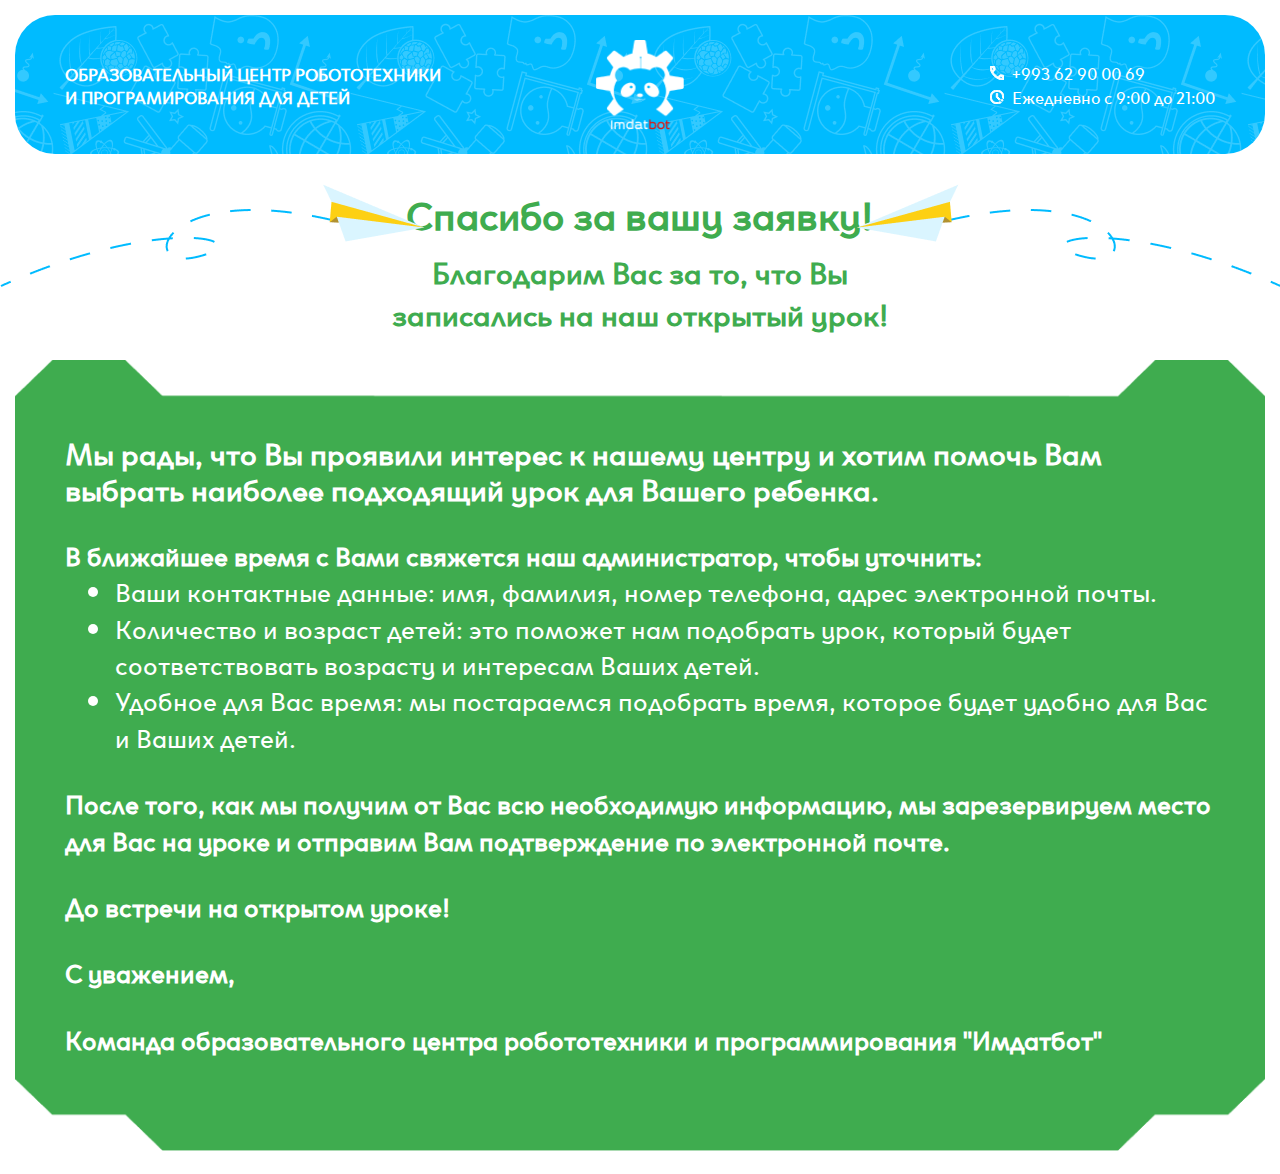
==== thanks-letter.html @ 09eda77b "mobile responsive nad refactoring background shape" ====
<!DOCTYPE html>
<html lang="en">
<head>
  <meta charset="UTF-8">
  <meta name="viewport" content="width=device-width, initial-scale=1.0">
  <title>Document</title>
  <link rel="stylesheet" href="./assets/css/app.css">
</head>
<body>
  
  <header class="header header--theme-blue header--theme container">
    <h3 class="logotype__heading logotype__heading--theme-white">ОБРАЗОВАТЕЛЬНЫЙ ЦЕНТР РОБОТОТЕХНИКИ И ПРОГРАМИРОВАНИЯ ДЛЯ ДЕТЕЙ</h3>

    <div class="logotype__image">
      <img src="./assets/images/logotype.png" alt="logotype__image" class="image__element--fit-contain image__element image__element--fit-position-center">
    </div>

    <div class="header__right-column">
      <ul>

        <li class="item">
          <a href="#" class="item item__heading">
              <svg class="icon icon-size margin-right-8">
                <use xlink:href="./assets/icons/sprite.svg#phone"></use>
              </svg>
            +993 62 90 00 69
          </a>
        </li>

        <li class="item">
          <a href="" class="item item__heading">
            <svg class="icon icon-size margin-right-8">
              <use xlink:href="./assets/icons/sprite.svg#clock"></use>
            </svg>
            Ежедневно с 9:00 до 21:00
          </a>
        </li>

      </ul>
    </div>
  </header>

  <main>

    <div class="absolute-image absolute-image-left">
      <img src="./assets/images/plane-road left.png" alt="">
    </div>

    <div class="absolute-image absolute-image-right">
      <img src="./assets/images/plane-road right.png" alt="">
    </div>

    <section class="container">
      <h1 class="heading__thanks-letter margin-30-0-10 heading--theme-green">Спасибо за вашу заявку!</h1>
      <p class="heading heading-size heading--theme-green">Благодарим Вас за то, что Вы записались на наш открытый урок!</p>
    </section>

    <section class="container">

      <div class="background-theme--freeform-shape">
        <div class="form__background-image__image-top">
          <img src="./assets/images/form-background-top.png" alt="" class="image__element">
        </div>
  
        <div class="form__background-image__image-bottom">
          <img src="./assets/images/form-background-bottom.png" alt="" class="image__element">
        </div>
  
        <div class="thanks-letter__text padding-0-50px background-theme--green freedom-shape__middle">
          <h3 class="thanks-letter__heading">Мы рады, что Вы проявили интерес к нашему центру и хотим помочь Вам выбрать наиболее подходящий урок для Вашего ребенка.</h3>
    
          <p class="thanks-letter__heading margin-top-30">В ближайшее время с Вами свяжется наш администратор, чтобы уточнить:</p>
    
          <ul>
            <li>Ваши контактные данные: имя, фамилия, номер телефона, адрес электронной почты.</li>
            <li>Количество и возраст детей: это поможет нам подобрать урок, который будет соответствовать возрасту и интересам Ваших детей.</li>
            <li>Удобное для Вас время: мы постараемся подобрать время, которое будет удобно для Вас и Ваших детей.</li>
          </ul>
    
          <p class="thanks-letter__heading margin-top-30">После того, как мы получим от Вас всю необходимую информацию, мы зарезервируем место для Вас на уроке и отправим Вам подтверждение по электронной почте.</p>
    
          <p class="thanks-letter__heading margin-top-30">До встречи на открытом уроке!</p>
    
          <p class="thanks-letter__heading margin-top-30">С уважением,</p>
    
          <p class="thanks-letter__heading margin-top-30">Команда образовательного центра робототехники и программирования "Имдатбот"</p>
        </div>
      </div>


    </section>

  </main>

</body>
</html>
---- assets/css/app.css ----
/* atomic */
@import './atomic/margin.css';
@import './atomic/padding.css';

/* components */
@import '../fonts/fonts.css';
@import './variables.css';
@import './components/header.css';
@import './components/logotype.css';
@import './components/image-element.css';
@import './components/item.css';
@import './components/icon-size.css';
@import './components/grid-image.css';
@import './components/heading.css';
@import './components/form.css';
@import './components/button.css';
@import './components/main.css';
@import './components/absolute-image.css';
@import './components/seperator.css';
@import './components/column.css';
@import './components/hexagon.css';
@import './components/footer.css';
@import './components/social-links.css';
@import './components/coverflow.css';
@import './components/swiper.css';
@import './components/background-themes.css';

*
{
    margin: 0;
    padding: 0;
    box-sizing: border-box;
}
html,
body
{
    height: 100%;
    width: 100%;
}
body
{
    font: normal normal 14px 'TRY Clother';
    padding: 15px 0;
}

.container{
    width: 100%;
    max-width: 1250px;
    margin: 0 auto;
}

@media only screen and (max-width: 1250px) {
    .container
    {
        width: 95%;
    }
}
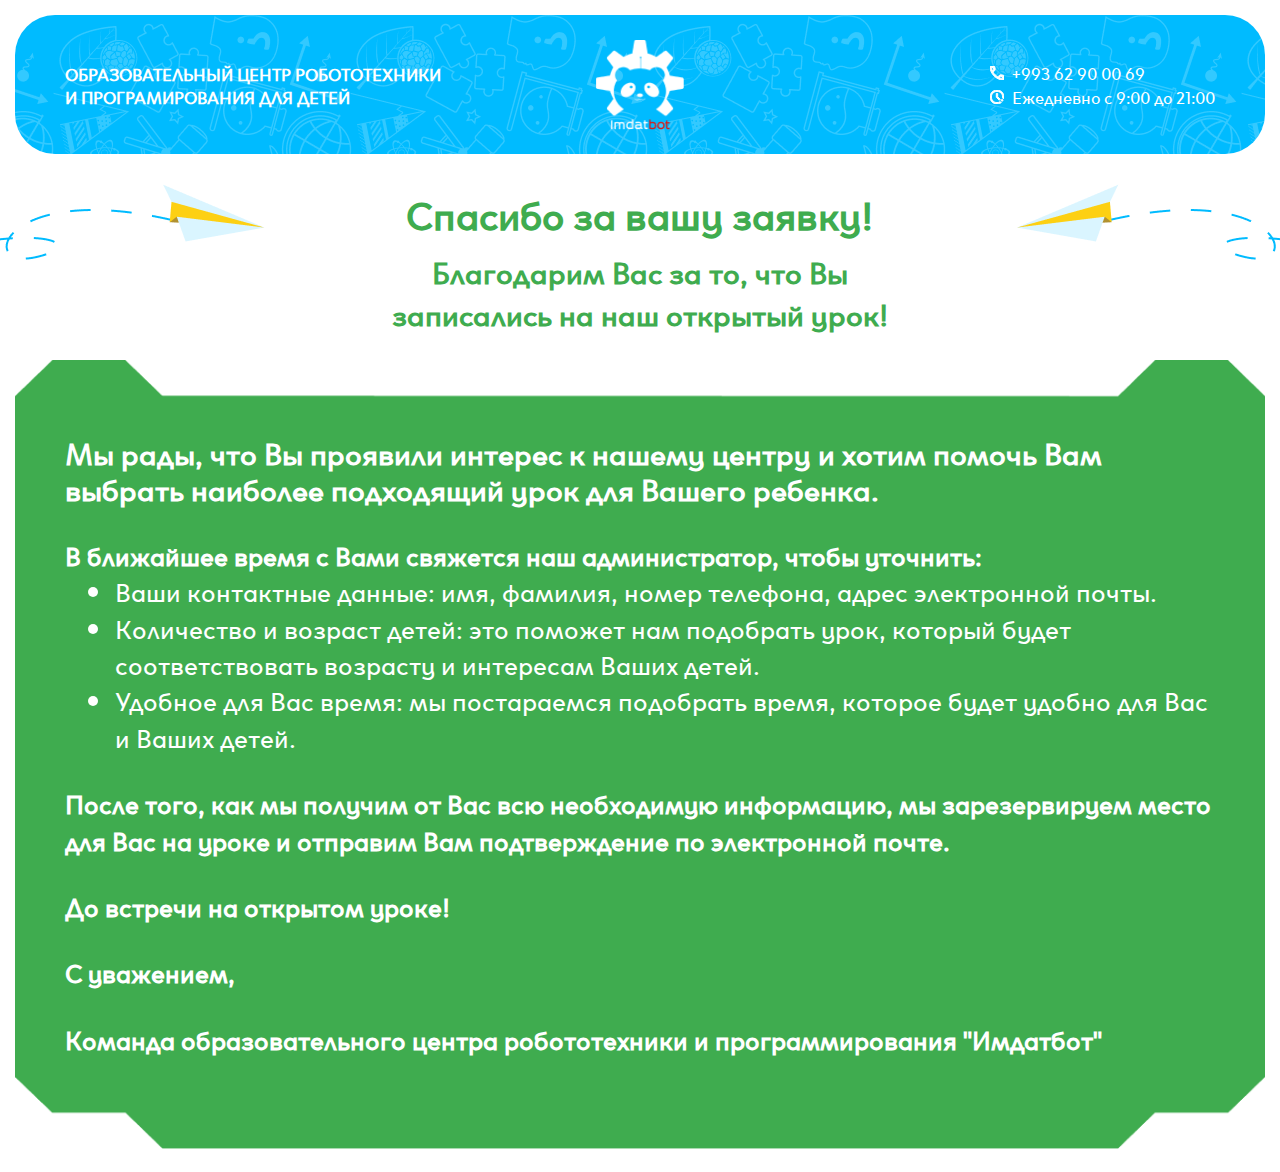
==== commit 739944f4: "mobile" ====
--- a/thanks-letter.html
+++ b/thanks-letter.html
@@ -58,12 +58,21 @@
     <section class="container">
 
       <div class="background-theme--freeform-shape">
-        <div class="form__background-image__image-top">
+        <div class="form__background-image__image-top thanks-letter-desktop">
           <img src="./assets/images/form-background-top.png" alt="" class="image__element">
         </div>
   
-        <div class="form__background-image__image-bottom">
+        <div class="form__background-image__image-bottom thanks-letter-desktop">
           <img src="./assets/images/form-background-bottom.png" alt="" class="image__element">
+        </div>
+
+
+        <div class="form__background-image__image-top thanks-letter-mobile">
+          <img src="./assets/images/form-background-top-mobile.png" alt="" class="image__element">
+        </div>
+
+        <div class="form__background-image__image-bottom thanks-letter-mobile">
+          <img src="./assets/images/form-background-bottom-mobile.png" alt="" class="image__element">
         </div>
   
         <div class="thanks-letter__text padding-0-50px background-theme--green freedom-shape__middle">
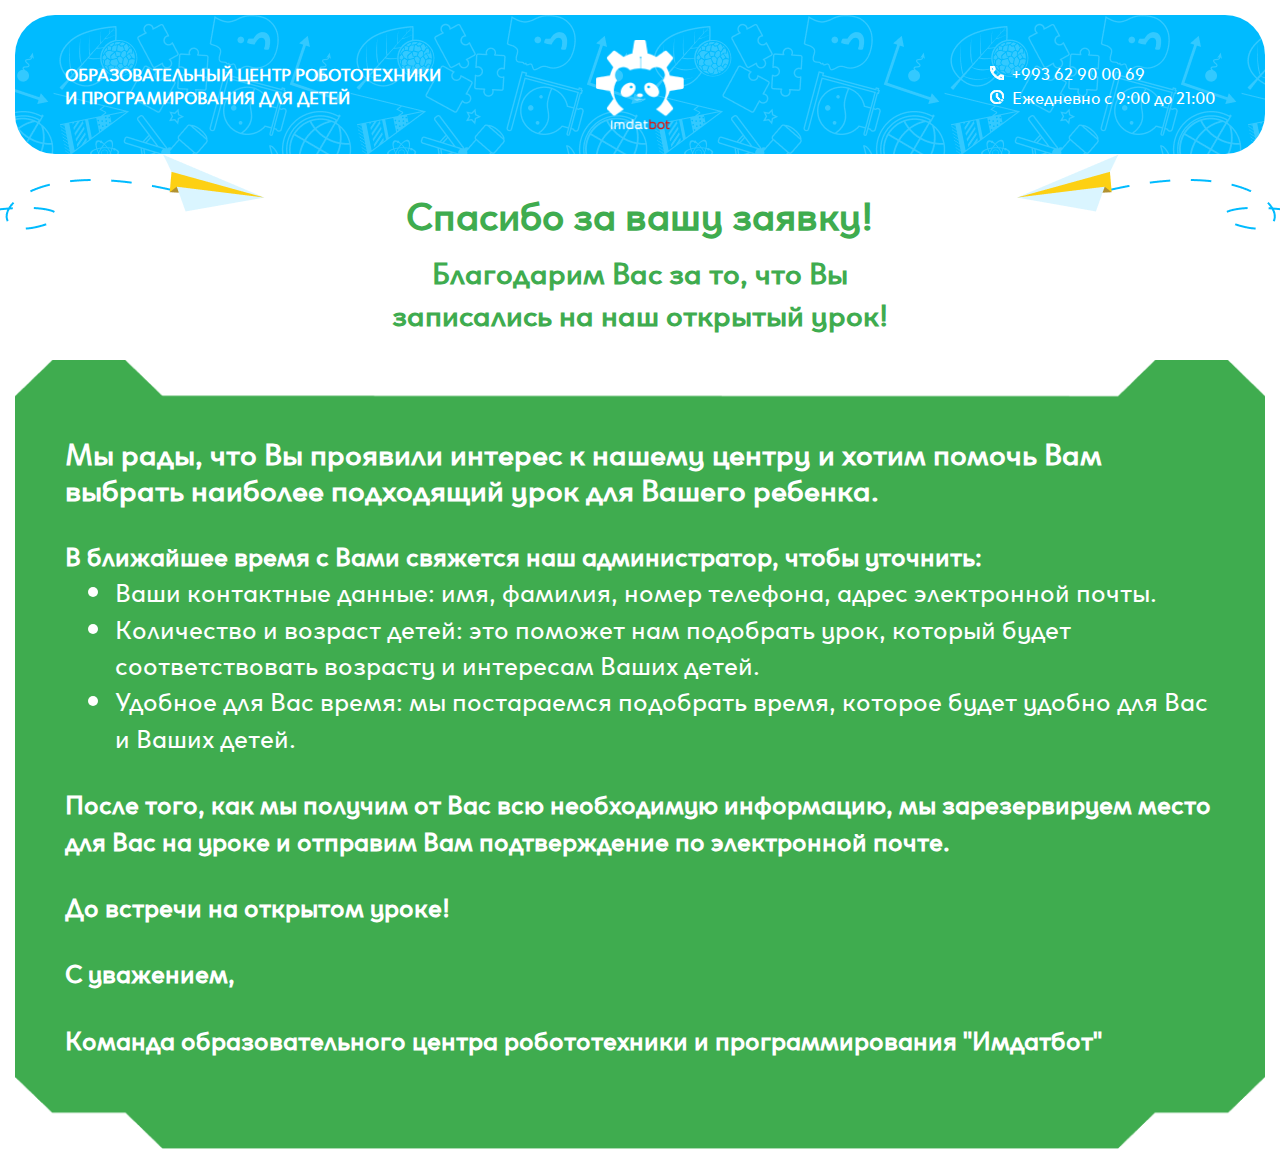
==== commit e4f30006: "refactoring" ====
--- a/thanks-letter.html
+++ b/thanks-letter.html
@@ -4,6 +4,8 @@
   <meta charset="UTF-8">
   <meta name="viewport" content="width=device-width, initial-scale=1.0">
   <title>Document</title>
+  <link rel="shortcut icon" href="./assets/images/logotype.png" type="image/x-icon">
+
   <link rel="stylesheet" href="./assets/css/app.css">
 </head>
 <body>
@@ -12,6 +14,10 @@
     <h3 class="logotype__heading logotype__heading--theme-white">ОБРАЗОВАТЕЛЬНЫЙ ЦЕНТР РОБОТОТЕХНИКИ И ПРОГРАМИРОВАНИЯ ДЛЯ ДЕТЕЙ</h3>
 
     <div class="logotype__image">
+      <img src="./assets/images/logotype.png" alt="logotype__image" class="image__element--fit-contain image__element image__element--fit-position-center">
+    </div>
+
+    <div class="logotype__image-mobile">
       <img src="./assets/images/logotype.png" alt="logotype__image" class="image__element--fit-contain image__element image__element--fit-position-center">
     </div>
 
@@ -40,20 +46,28 @@
     </div>
   </header>
 
-  <main>
+  <main class="thanks-letter">
 
-    <div class="absolute-image absolute-image-left">
-      <img src="./assets/images/plane-road left.png" alt="">
+    <div class="absolute-images">
+      <div class="absolute-image absolute-image-left">
+        <img src="./assets/images/plane-road left.png" alt="">
+      </div>
+  
+      <div class="absolute-image absolute-image-right">
+        <img src="./assets/images/plane-road right.png" alt="">
+      </div>
+
+      <div class="absolute-image absolute-image-left-mobile">
+        <img src="./assets/images/plane-mobile-left.png" alt="">
+      </div>
+  
+      <div class="absolute-image absolute-image-right-mobile">
+        <img src="./assets/images/plane-mobile-right.png" alt="">
+      </div>
     </div>
 
-    <div class="absolute-image absolute-image-right">
-      <img src="./assets/images/plane-road right.png" alt="">
-    </div>
-
-    <section class="container">
-      <h1 class="heading__thanks-letter margin-30-0-10 heading--theme-green">Спасибо за вашу заявку!</h1>
-      <p class="heading heading-size heading--theme-green">Благодарим Вас за то, что Вы записались на наш открытый урок!</p>
-    </section>
+    <h1 class="heading__thanks-letter margin-30-0-10 heading--theme-green">Спасибо за вашу заявку!</h1>
+    <p class="heading heading-size heading--theme-green">Благодарим Вас за то, что Вы записались на наш открытый урок!</p>
 
     <section class="container">
 
@@ -65,7 +79,6 @@
         <div class="form__background-image__image-bottom thanks-letter-desktop">
           <img src="./assets/images/form-background-bottom.png" alt="" class="image__element">
         </div>
-
 
         <div class="form__background-image__image-top thanks-letter-mobile">
           <img src="./assets/images/form-background-top-mobile.png" alt="" class="image__element">
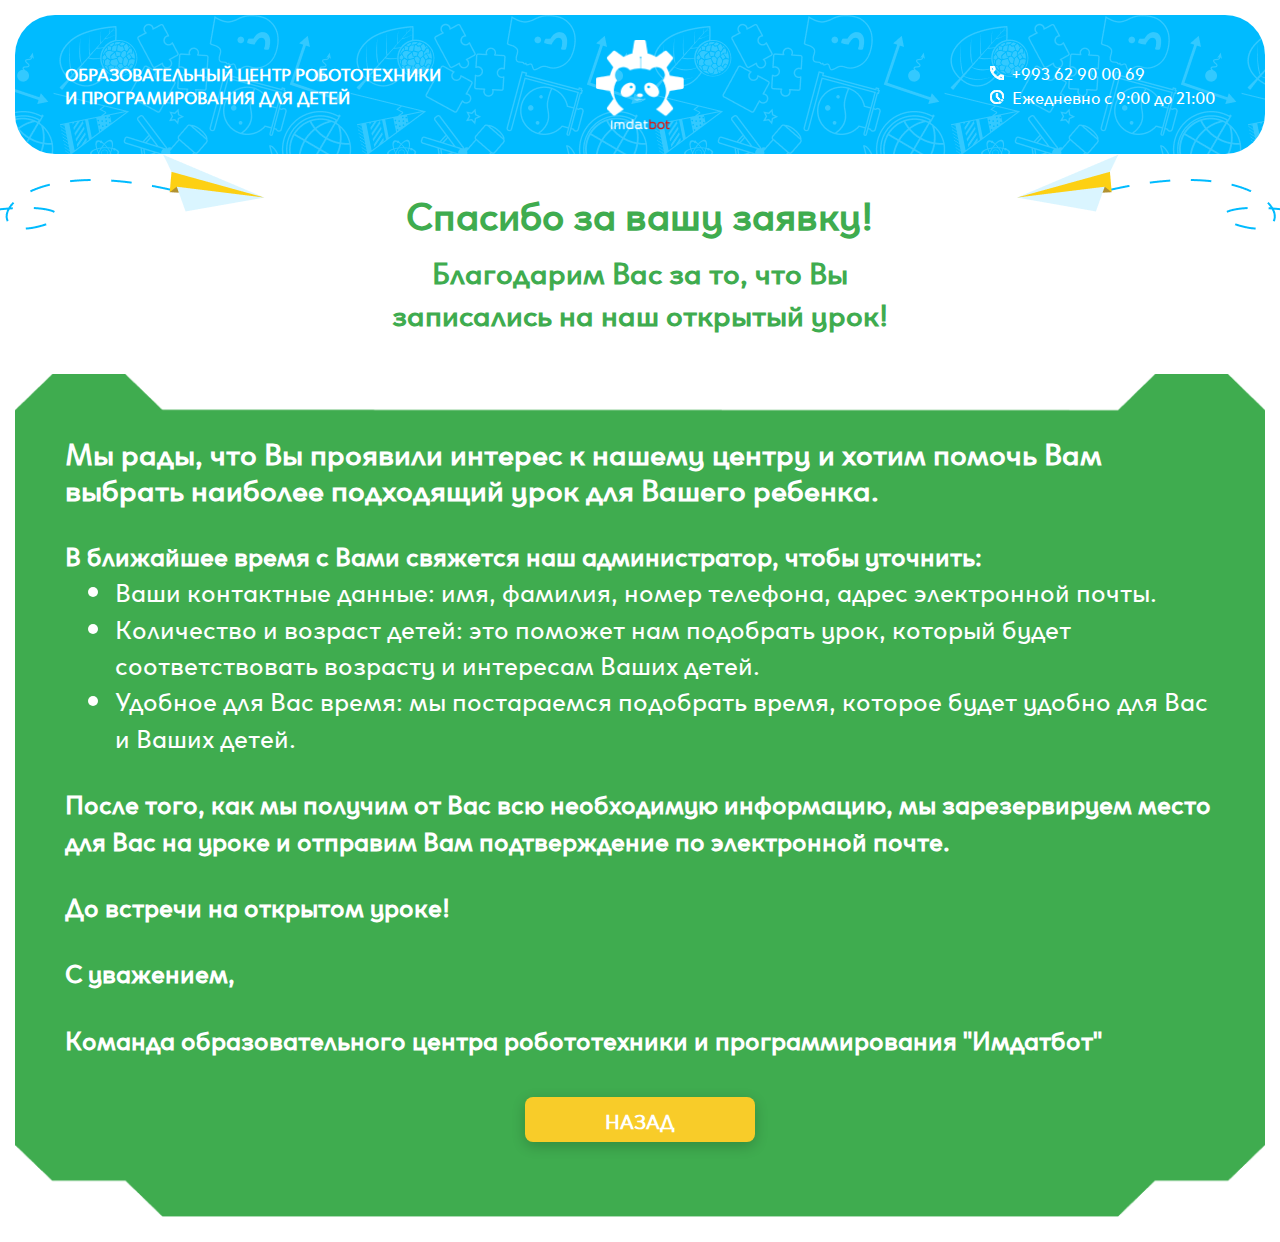
==== commit 01028c0c: "refactoring" ====
--- a/thanks-letter.html
+++ b/thanks-letter.html
@@ -70,25 +70,17 @@
     <p class="heading heading-size heading--theme-green">Благодарим Вас за то, что Вы записались на наш открытый урок!</p>
 
     <section class="container">
-
-      <div class="background-theme--freeform-shape">
-        <div class="form__background-image__image-top thanks-letter-desktop">
-          <img src="./assets/images/form-background-top.png" alt="" class="image__element">
+        
+      <div class="thanks-letter__text padding-0-50px background-theme--green freedom-shape__middle">
+        
+        <div class="form__background-image__image-top">
+          <img src="./assets/images/form-background-top.png" alt="" class="image__element-cover">
         </div>
   
-        <div class="form__background-image__image-bottom thanks-letter-desktop">
-          <img src="./assets/images/form-background-bottom.png" alt="" class="image__element">
+        <div class="form__background-image__image-bottom">
+          <img src="./assets/images/form-background-bottom.png" alt="" class="image__element-cover">
         </div>
 
-        <div class="form__background-image__image-top thanks-letter-mobile">
-          <img src="./assets/images/form-background-top-mobile.png" alt="" class="image__element">
-        </div>
-
-        <div class="form__background-image__image-bottom thanks-letter-mobile">
-          <img src="./assets/images/form-background-bottom-mobile.png" alt="" class="image__element">
-        </div>
-  
-        <div class="thanks-letter__text padding-0-50px background-theme--green freedom-shape__middle">
           <h3 class="thanks-letter__heading">Мы рады, что Вы проявили интерес к нашему центру и хотим помочь Вам выбрать наиболее подходящий урок для Вашего ребенка.</h3>
     
           <p class="thanks-letter__heading margin-top-30">В ближайшее время с Вами свяжется наш администратор, чтобы уточнить:</p>
@@ -106,9 +98,12 @@
           <p class="thanks-letter__heading margin-top-30">С уважением,</p>
     
           <p class="thanks-letter__heading margin-top-30">Команда образовательного центра робототехники и программирования "Имдатбот"</p>
-        </div>
+
+          <a href="./index.html" class="back-button__link">
+            <button type="button" class="button--theme-yellow button--size margin-top-20 back-button">Назад</button>
+          </a>
+
       </div>
-
 
     </section>
 
--- a/assets/css/app.css
+++ b/assets/css/app.css
@@ -24,6 +24,7 @@
 @import './components/coverflow.css';
 @import './components/swiper.css';
 @import './components/background-themes.css';
+@import './components/label.css';
 
 *
 {
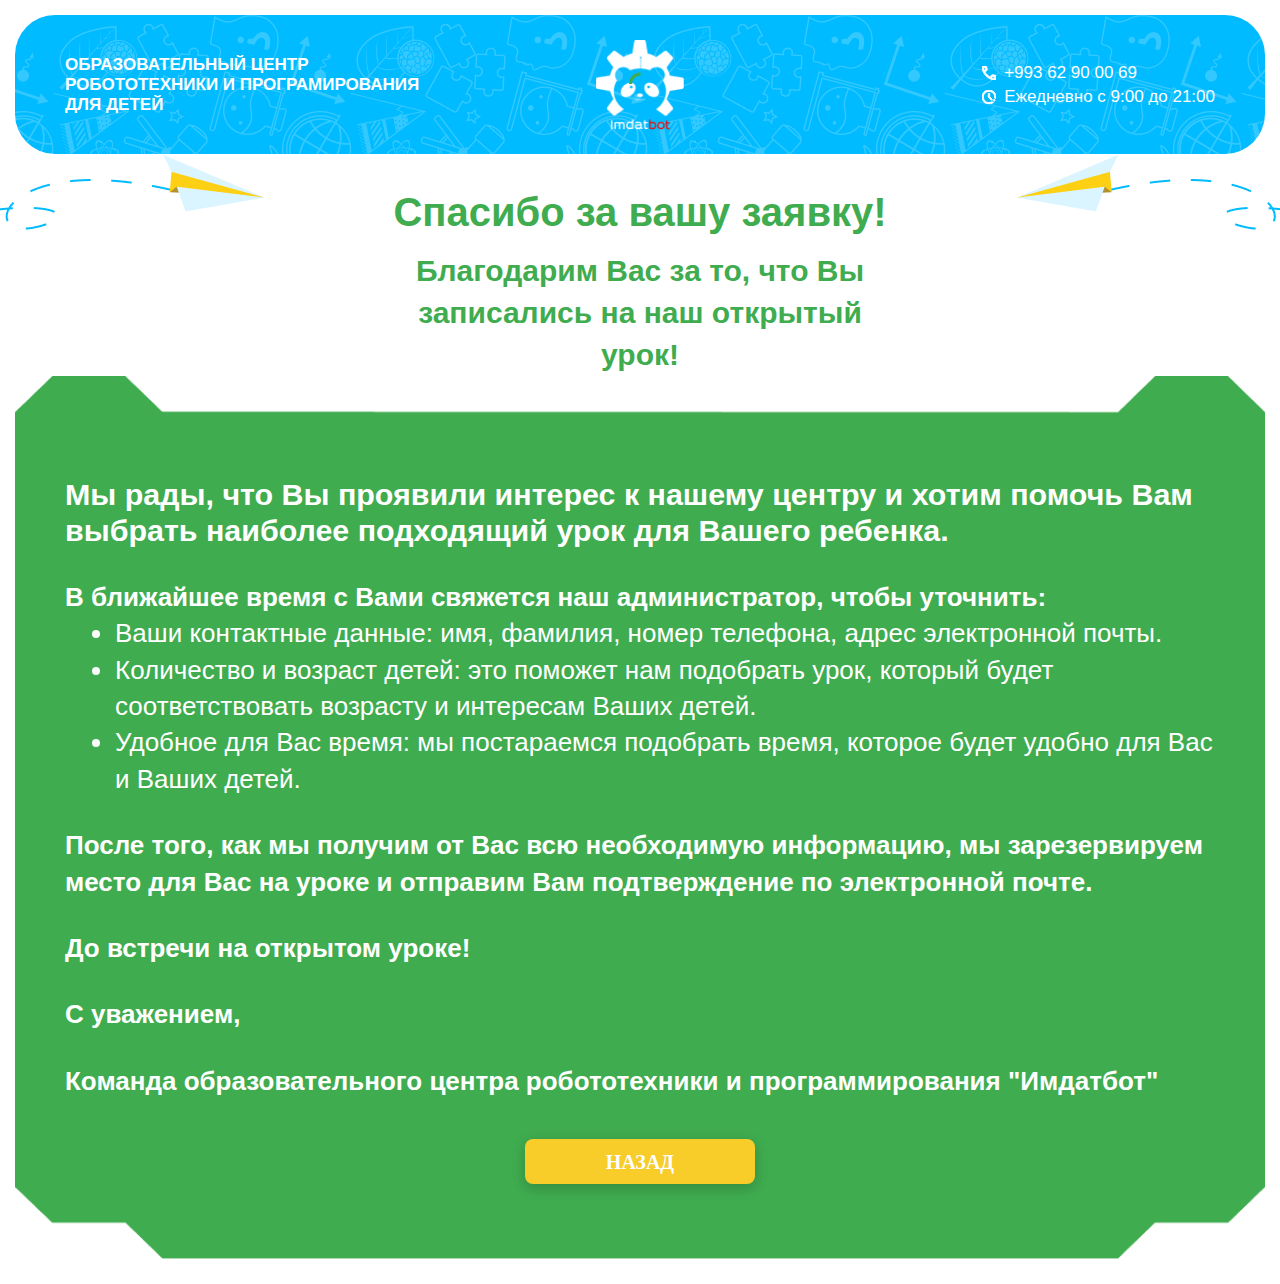
==== commit 6bb69ecb: "refactoring" ====
--- a/thanks-letter.html
+++ b/thanks-letter.html
@@ -7,18 +7,32 @@
   <link rel="shortcut icon" href="./assets/images/logotype.png" type="image/x-icon">
 
   <link rel="stylesheet" href="./assets/css/app.css">
+
+  <script src="./assets/js/LazyLoad.js" defer></script>
 </head>
 <body>
   
   <header class="header header--theme-blue header--theme container">
     <h3 class="logotype__heading logotype__heading--theme-white">ОБРАЗОВАТЕЛЬНЫЙ ЦЕНТР РОБОТОТЕХНИКИ И ПРОГРАМИРОВАНИЯ ДЛЯ ДЕТЕЙ</h3>
 
-    <div class="logotype__image">
-      <img src="./assets/images/logotype.png" alt="logotype__image" class="image__element--fit-contain image__element image__element--fit-position-center">
+    <div class="logotype__image loader__container loading-theme__white">
+      <img src="" data-src="./assets/images/logotype.png" alt="logotype__image" class="image__element--fit-contain image__element image__element--fit-position-center lazy">
+
+      <div class="preloader">
+        <svg class="icon-size-preloader">
+          <use xlink:href="./assets/icons/sprite.svg#loading"></use>
+        </svg>
+      </div>
     </div>
 
-    <div class="logotype__image-mobile">
-      <img src="./assets/images/logotype.png" alt="logotype__image" class="image__element--fit-contain image__element image__element--fit-position-center">
+    <div class="logotype__image-mobile loader__container loading-theme__white">
+      <img src="" data-src="./assets/images/logotype.png" alt="logotype__image" class="image__element--fit-contain image__element image__element--fit-position-center lazy">
+
+      <div class="preloader">
+        <svg class="icon-size-preloader">
+          <use xlink:href="./assets/icons/sprite.svg#loading"></use>
+        </svg>
+      </div>
     </div>
 
     <div class="header__right-column">
--- a/assets/css/app.css
+++ b/assets/css/app.css
@@ -3,7 +3,7 @@
 @import './atomic/padding.css';
 
 /* components */
-@import '../fonts/fonts.css';
+/* @import '../fonts/fonts.css'; */
 @import './variables.css';
 @import './components/header.css';
 @import './components/logotype.css';
@@ -25,7 +25,7 @@
 @import './components/swiper.css';
 @import './components/background-themes.css';
 @import './components/label.css';
-
+@import './components/preloader.css';
 *
 {
     margin: 0;
@@ -40,7 +40,8 @@
 }
 body
 {
-    font: normal normal 14px 'TRY Clother';
+    /* font: normal normal 14px 'TRY Clother'; */
+    font: normal normal 14px 'Arial';
     padding: 15px 0;
 }
 
